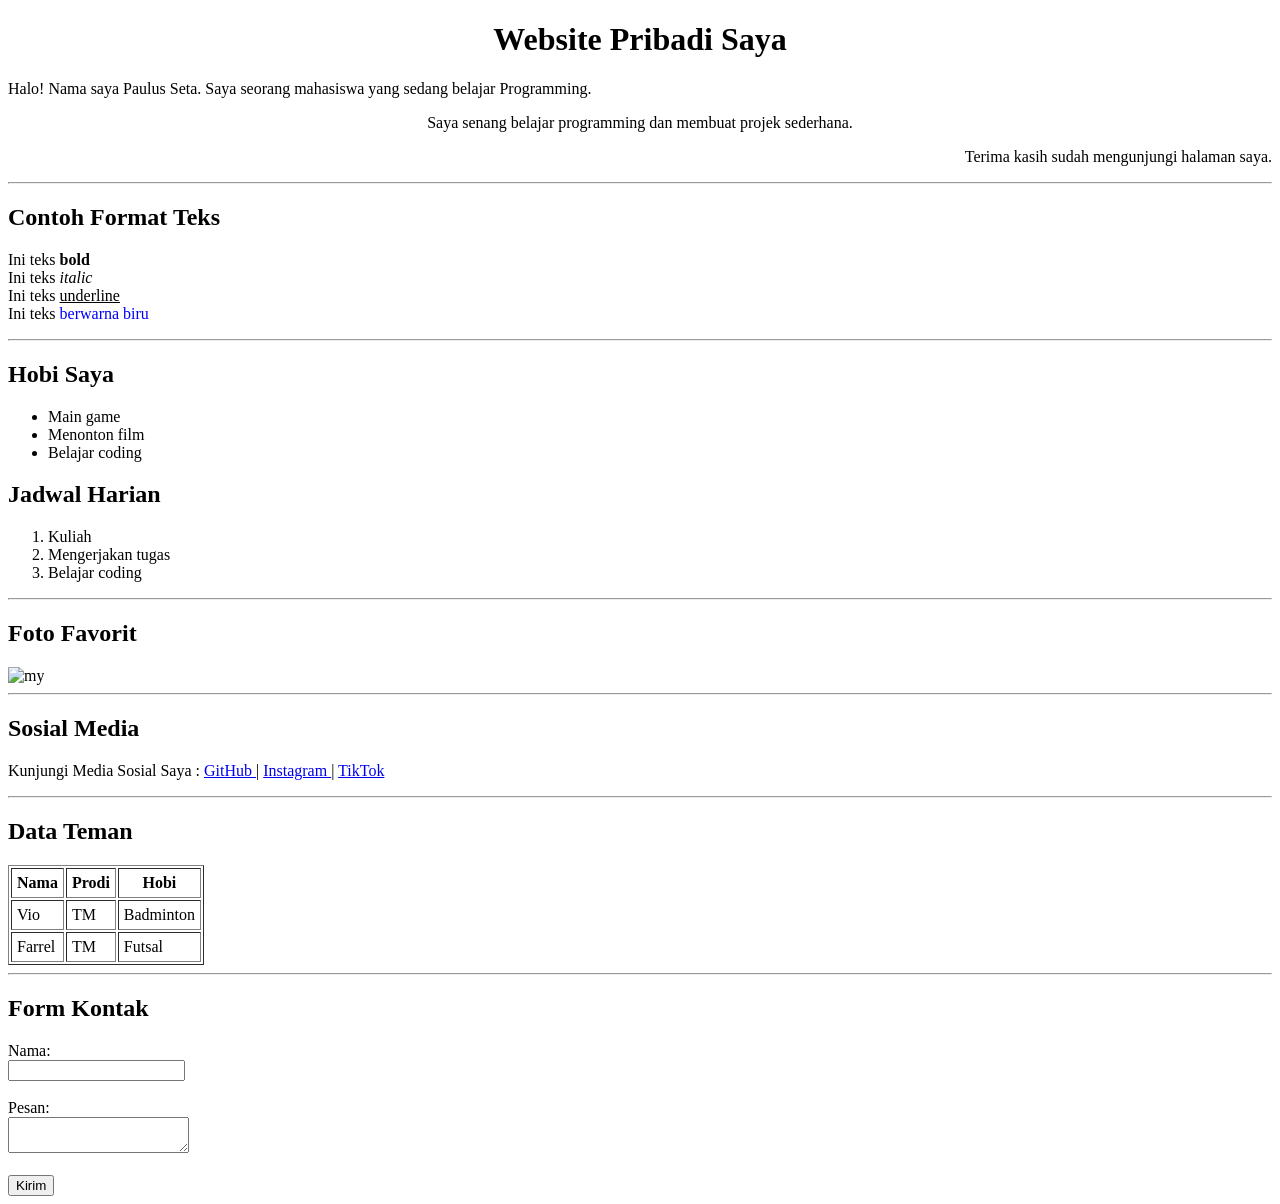
==== seta.html @ 5f4f63cc "update website" ====
<!DOCTYPE html>
<html>
<head>
    <title>Profil Saya</title>
    <meta charset="UTF-8">
</head>

<body>

    <!-- HEADER -->
    <h1 align="center">Website Pribadi Saya</h1>

    <!-- PARAGRAPH ALIGNMENT -->
    <p align="left">
        Halo! Nama saya Paulus Seta. Saya seorang mahasiswa yang sedang belajar Programming.
    </p>

    <p align="center">
        Saya senang belajar programming dan membuat projek sederhana.
    </p>

    <p align="right">
        Terima kasih sudah mengunjungi halaman saya.
    </p>

    <hr>

    <!-- FORMAT TEKS -->
    <h2>Contoh Format Teks</h2>
    <p>
        Ini teks <b>bold</b><br>
        Ini teks <i>italic</i><br>
        Ini teks <u>underline</u><br>
        Ini teks <span style="color:blue;">berwarna biru</span>
    </p>

    <hr>

    <!-- LIST -->
    <h2>Hobi Saya</h2>
    <ul>
        <li>Main game</li>
        <li>Menonton film</li>
        <li>Belajar coding</li>
    </ul>

    <h2>Jadwal Harian</h2>
    <ol>
        <li>Kuliah</li>
        <li>Mengerjakan tugas</li>
        <li>Belajar coding</li>
    </ol>

    <hr>

    <!-- IMAGE -->
    <h2>Foto Favorit</h2>
    <img src="./media/profil.png" alt="my">

    <hr>

    <!-- HYPERLINK -->
    <h2>Sosial Media</h2>
    <p>
        Kunjungi Media Sosial Saya :
        <a href="https://github.com/Trixesu" target="_blank">
            GitHub 
        </a>
        |
        <a href="https://instagram.com/rantakaa" target="_blank">
            Instagram
        </a>
        |
        <a href="https://tiktok.com/@narantakaa" target="_blank">
            TikTok
        </a>
    </p>

    <hr>

    <!-- TABEL -->
    <h2>Data Teman</h2>
    <table border="1" cellpadding="5">
        <tr>
            <th>Nama</th>
            <th>Prodi</th>
            <th>Hobi</th>
        </tr>
        <tr>
            <td>Vio</td>
            <td>TM</td>
            <td>Badminton</td>
        </tr>
        <tr>
            <td>Farrel</td>
            <td>TM</td>
            <td>Futsal</td>
        </tr>
    </table>

    <hr>

    <!-- FORM -->
    <h2>Form Kontak</h2>
    <form action="#">
        Nama: <br>
        <input type="text"><br><br>

        Pesan:<br>
        <textarea></textarea><br><br>

        <input type="submit" value="Kirim">
    </form>

</body>
</html>
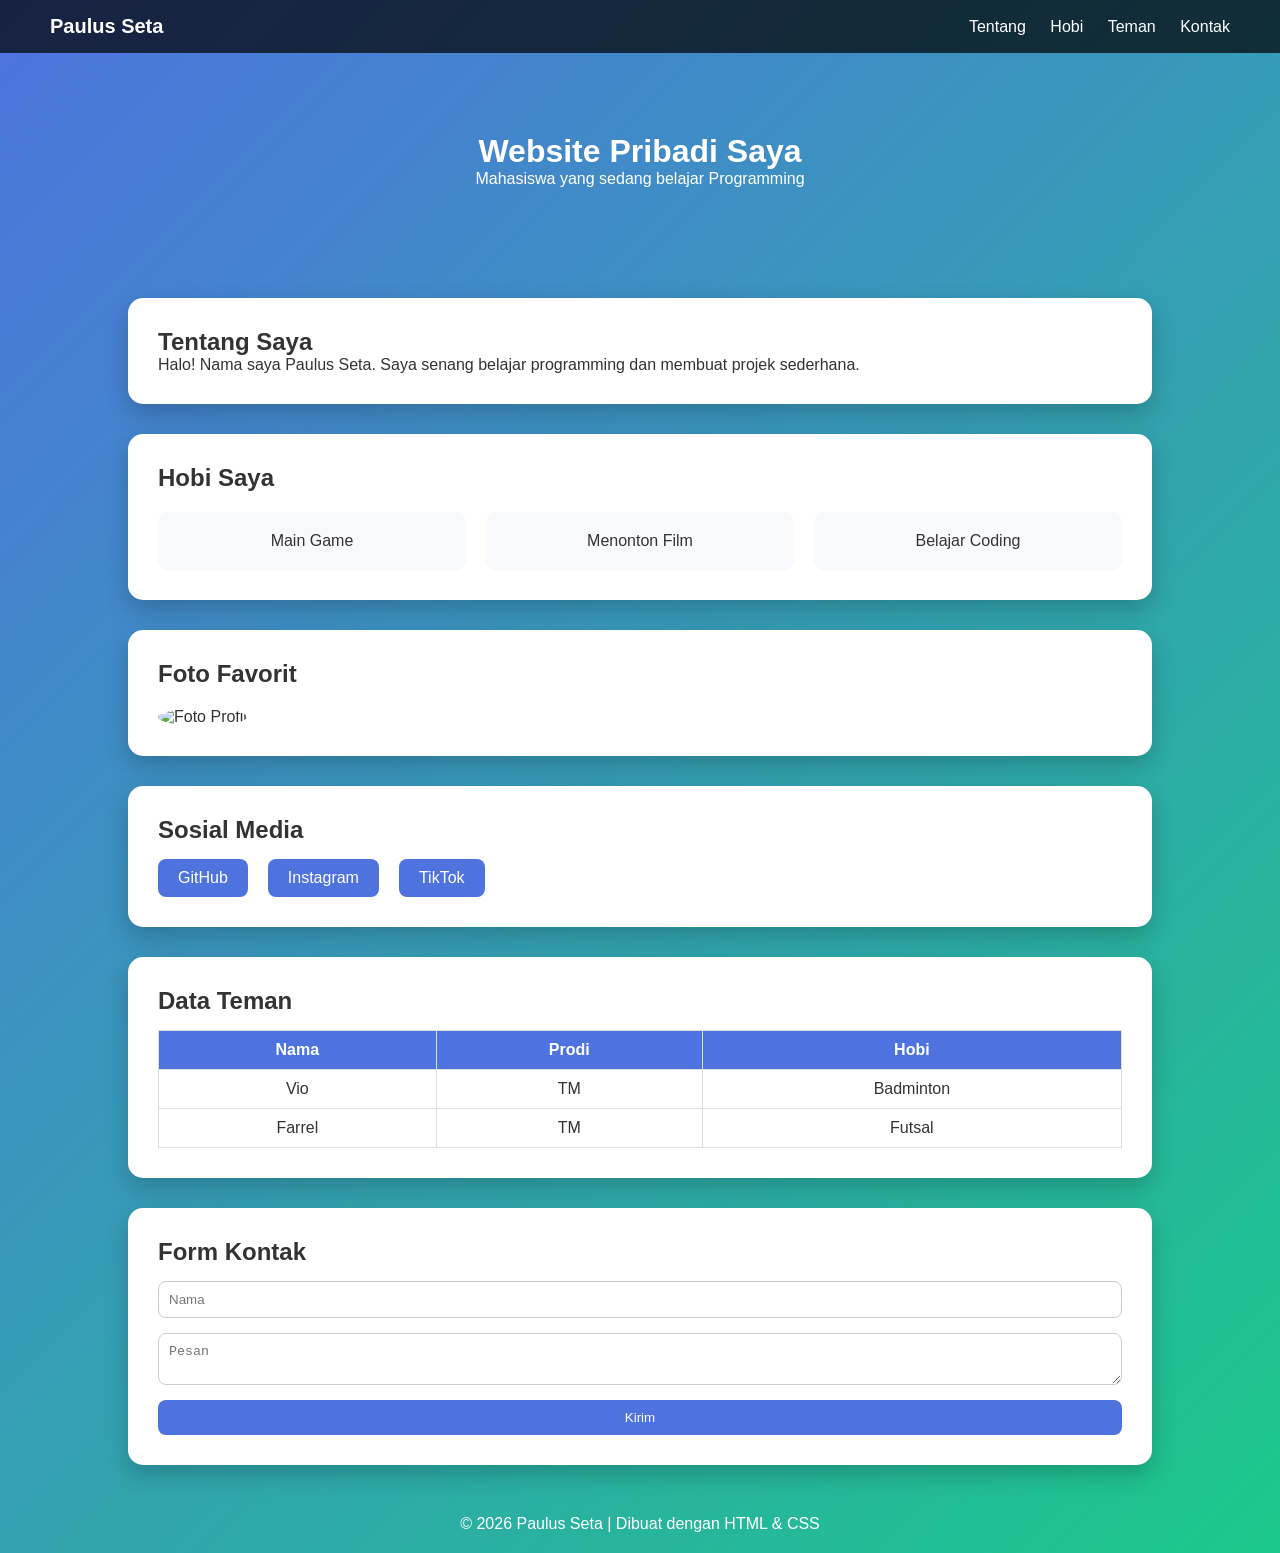
==== commit 76ba72a1: "new html-css" ====
--- a/seta.html
+++ b/seta.html
@@ -1,116 +1,97 @@
 <!DOCTYPE html>
-<html>
+<html lang="id">
 <head>
-    <title>Profil Saya</title>
     <meta charset="UTF-8">
+    <meta name="viewport" content="width=device-width, initial-scale=1.0">
+    <title>Website Pribadi Paulus</title>
+    <link rel="stylesheet" href="style.css">
 </head>
-
 <body>
 
-    <!-- HEADER -->
-    <h1 align="center">Website Pribadi Saya</h1>
+    <!-- NAVBAR -->
+    <nav>
+        <div class="logo">Paulus Seta</div>
+        <div class="menu">
+            <a href="#about">Tentang</a>
+            <a href="#hobi">Hobi</a>
+            <a href="#teman">Teman</a>
+            <a href="#kontak">Kontak</a>
+        </div>
+    </nav>
 
-    <!-- PARAGRAPH ALIGNMENT -->
-    <p align="left">
-        Halo! Nama saya Paulus Seta. Saya seorang mahasiswa yang sedang belajar Programming.
-    </p>
+    <!-- HERO -->
+    <header class="hero">
+        <h1>Website Pribadi Saya</h1>
+        <p>Mahasiswa yang sedang belajar Programming</p>
+    </header>
 
-    <p align="center">
-        Saya senang belajar programming dan membuat projek sederhana.
-    </p>
+    <!-- ABOUT -->
+    <section id="about" class="card">
+        <h2>Tentang Saya</h2>
+        <p>Halo! Nama saya Paulus Seta. Saya senang belajar programming dan membuat projek sederhana.</p>
+    </section>
 
-    <p align="right">
-        Terima kasih sudah mengunjungi halaman saya.
-    </p>
+    <!-- HOBI -->
+    <section id="hobi" class="card">
+        <h2>Hobi Saya</h2>
+        <div class="grid">
+            <div class="box">Main Game</div>
+            <div class="box">Menonton Film</div>
+            <div class="box">Belajar Coding</div>
+        </div>
+    </section>
 
-    <hr>
+    <!-- FOTO -->
+    <section class="card center">
+        <h2>Foto Favorit</h2>
+        <img src="./media/profil.png" alt="Foto Profil" class="profile-img">
+    </section>
 
-    <!-- FORMAT TEKS -->
-    <h2>Contoh Format Teks</h2>
-    <p>
-        Ini teks <b>bold</b><br>
-        Ini teks <i>italic</i><br>
-        Ini teks <u>underline</u><br>
-        Ini teks <span style="color:blue;">berwarna biru</span>
-    </p>
-
-    <hr>
-
-    <!-- LIST -->
-    <h2>Hobi Saya</h2>
-    <ul>
-        <li>Main game</li>
-        <li>Menonton film</li>
-        <li>Belajar coding</li>
-    </ul>
-
-    <h2>Jadwal Harian</h2>
-    <ol>
-        <li>Kuliah</li>
-        <li>Mengerjakan tugas</li>
-        <li>Belajar coding</li>
-    </ol>
-
-    <hr>
-
-    <!-- IMAGE -->
-    <h2>Foto Favorit</h2>
-    <img src="./media/profil.png" alt="my">
-
-    <hr>
-
-    <!-- HYPERLINK -->
-    <h2>Sosial Media</h2>
-    <p>
-        Kunjungi Media Sosial Saya :
-        <a href="https://github.com/Trixesu" target="_blank">
-            GitHub 
-        </a>
-        |
-        <a href="https://instagram.com/rantakaa" target="_blank">
-            Instagram
-        </a>
-        |
-        <a href="https://tiktok.com/@narantakaa" target="_blank">
-            TikTok
-        </a>
-    </p>
-
-    <hr>
+    <!-- SOSIAL MEDIA -->
+    <section class="card">
+        <h2>Sosial Media</h2>
+        <div class="social">
+            <a href="https://github.com/Trixesu" target="_blank">GitHub</a>
+            <a href="https://instagram.com/rantakaa" target="_blank">Instagram</a>
+            <a href="https://tiktok.com/@narantakaa" target="_blank">TikTok</a>
+        </div>
+    </section>
 
     <!-- TABEL -->
-    <h2>Data Teman</h2>
-    <table border="1" cellpadding="5">
-        <tr>
-            <th>Nama</th>
-            <th>Prodi</th>
-            <th>Hobi</th>
-        </tr>
-        <tr>
-            <td>Vio</td>
-            <td>TM</td>
-            <td>Badminton</td>
-        </tr>
-        <tr>
-            <td>Farrel</td>
-            <td>TM</td>
-            <td>Futsal</td>
-        </tr>
-    </table>
-
-    <hr>
+    <section id="teman" class="card">
+        <h2>Data Teman</h2>
+        <table>
+            <tr>
+                <th>Nama</th>
+                <th>Prodi</th>
+                <th>Hobi</th>
+            </tr>
+            <tr>
+                <td>Vio</td>
+                <td>TM</td>
+                <td>Badminton</td>
+            </tr>
+            <tr>
+                <td>Farrel</td>
+                <td>TM</td>
+                <td>Futsal</td>
+            </tr>
+        </table>
+    </section>
 
     <!-- FORM -->
-    <h2>Form Kontak</h2>
-    <form action="#">
-        Nama: <br>
-        <input type="text"><br><br>
+    <section id="kontak" class="card">
+        <h2>Form Kontak</h2>
+        <form>
+            <input type="text" placeholder="Nama">
+            <textarea placeholder="Pesan"></textarea>
+            <button type="submit">Kirim</button>
+        </form>
+    </section>
 
-        Pesan:<br>
-        <textarea></textarea><br><br>
-
-        <input type="submit" value="Kirim">
-    </form>
+    <footer>
+        <p>© 2026 Paulus Seta | Dibuat dengan HTML & CSS</p>
+    </footer>
 
 </body>
 </html>
--- a/style.css
+++ b/style.css
@@ -0,0 +1,178 @@
+* {
+    margin: 0;
+    padding: 0;
+    box-sizing: border-box;
+}
+
+body {
+    font-family: Arial, sans-serif;
+    background: linear-gradient(135deg, #4e73df, #1cc88a);
+    color: #333;
+}
+
+nav {
+    display: flex;
+    justify-content: space-between;
+    align-items: center;
+    padding: 15px 50px;
+    background: rgba(0,0,0,0.7);
+}
+
+nav .logo {
+    color: white;
+    font-weight: bold;
+    font-size: 20px;
+}
+
+nav a {
+    color: white;
+    text-decoration: none;
+    margin-left: 20px;
+    transition: 0.3s;
+}
+
+nav a:hover {
+    color: #1cc88a;
+    transform: scale(1.1);
+}
+
+.hero {
+    text-align: center;
+    padding: 80px 20px;
+    color: white;
+}
+
+.card {
+    background: white;
+    margin: 30px auto;
+    padding: 30px;
+    width: 80%;
+    border-radius: 15px;
+    box-shadow: 0 10px 25px rgba(0,0,0,0.2);
+    transition: 0.3s;
+}
+
+.card:hover {
+    transform: translateY(-5px);
+}
+
+.grid {
+    display: grid;
+    grid-template-columns: repeat(3, 1fr);
+    gap: 20px;
+    margin-top: 20px;
+}
+
+.box {
+    background: #f8f9fc;
+    padding: 20px;
+    text-align: center;
+    border-radius: 10px;
+    transition: 0.3s;
+}
+
+.box:hover {
+    background: #4e73df;
+    color: white;
+    transform: scale(1.05);
+}
+
+.profile-img {
+    width: 200px;
+    border-radius: 50%;
+    margin-top: 20px;
+    transition: 0.3s;
+}
+
+.profile-img:hover {
+    transform: rotate(5deg) scale(1.05);
+}
+
+.social {
+    display: flex;
+    gap: 20px;
+    margin-top: 15px;
+}
+
+.social a {
+    text-decoration: none;
+    padding: 10px 20px;
+    background: #4e73df;
+    color: white;
+    border-radius: 8px;
+    transition: 0.3s;
+}
+
+.social a:hover {
+    background: #1cc88a;
+}
+
+table {
+    width: 100%;
+    border-collapse: collapse;
+    margin-top: 15px;
+}
+
+th, td {
+    border: 1px solid #ddd;
+    padding: 10px;
+    text-align: center;
+}
+
+th {
+    background: #4e73df;
+    color: white;
+}
+
+form {
+    display: flex;
+    flex-direction: column;
+    gap: 15px;
+    margin-top: 15px;
+}
+
+input, textarea {
+    padding: 10px;
+    border-radius: 8px;
+    border: 1px solid #ccc;
+}
+
+button {
+    padding: 10px;
+    border: none;
+    border-radius: 8px;
+    background: #4e73df;
+    color: white;
+    cursor: pointer;
+    transition: 0.3s;
+}
+
+button:hover {
+    background: #1cc88a;
+    transform: scale(1.05);
+}
+
+footer {
+    text-align: center;
+    padding: 20px;
+    color: white;
+}
+
+@media (max-width: 768px) {
+    .grid {
+        grid-template-columns: 1fr;
+    }
+
+    nav {
+        flex-direction: column;
+        gap: 10px;
+    }
+
+    .card {
+        width: 95%;
+    }
+
+    .social {
+        flex-direction: column;
+    }
+}
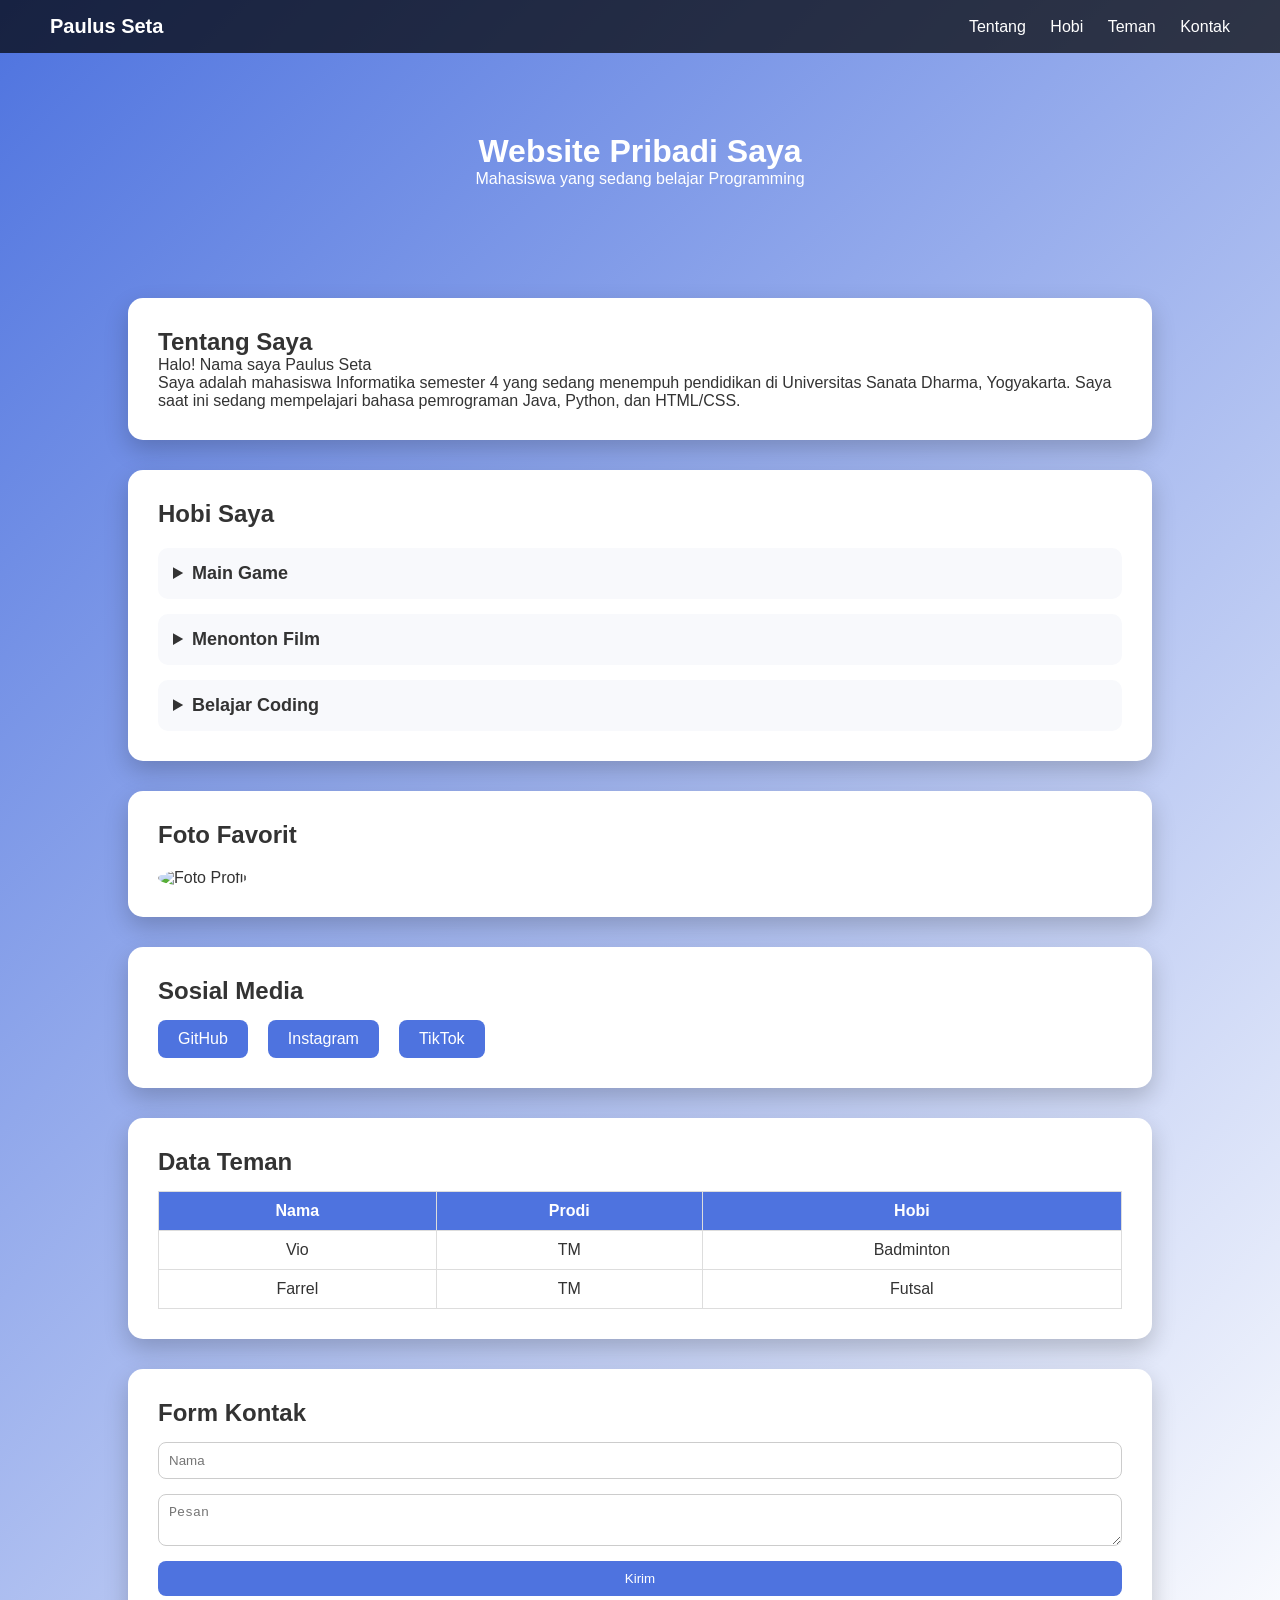
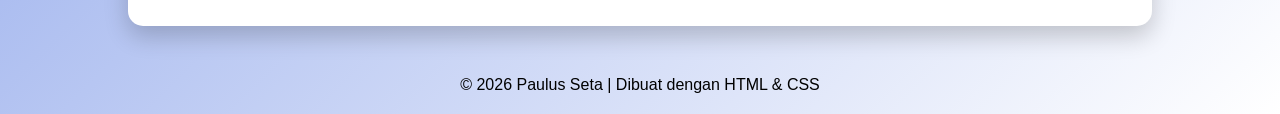
==== commit 3e79cd5f: "modify hobi" ====
--- a/seta.html
+++ b/seta.html
@@ -1,11 +1,13 @@
 <!DOCTYPE html>
 <html lang="id">
+
 <head>
     <meta charset="UTF-8">
     <meta name="viewport" content="width=device-width, initial-scale=1.0">
     <title>Website Pribadi Paulus</title>
     <link rel="stylesheet" href="style.css">
 </head>
+
 <body>
 
     <!-- NAVBAR -->
@@ -28,16 +30,44 @@
     <!-- ABOUT -->
     <section id="about" class="card">
         <h2>Tentang Saya</h2>
-        <p>Halo! Nama saya Paulus Seta. Saya senang belajar programming dan membuat projek sederhana.</p>
+        <p>Halo! Nama saya Paulus Seta</p>
+        <p>Saya adalah mahasiswa Informatika semester 4 yang sedang menempuh pendidikan di Universitas Sanata Dharma,
+            Yogyakarta. Saya saat ini sedang mempelajari bahasa pemrograman Java, Python, dan HTML/CSS.</p>
     </section>
 
     <!-- HOBI -->
     <section id="hobi" class="card">
         <h2>Hobi Saya</h2>
-        <div class="grid">
-            <div class="box">Main Game</div>
-            <div class="box">Menonton Film</div>
-            <div class="box">Belajar Coding</div>
+
+        <div class="hobi-container">
+
+            <details class="hobi-item">
+                <summary>Main Game</summary>
+                <ul>
+                    <li>Mobile Legends</li>
+                    <li>Roblox</li>
+                    <li>Free Fire</li>
+                </ul>
+            </details>
+
+            <details class="hobi-item">
+                <summary>Menonton Film</summary>
+                <ul>
+                    <li>Action</li>
+                    <li>Horor</li>
+                    <li>Anime</li>
+                </ul>
+            </details>
+
+            <details class="hobi-item">
+                <summary>Belajar Coding</summary>
+                <ul>
+                    <li>HTML & CSS</li>
+                    <li>Java</li>
+                    <li>Python</li>
+                </ul>
+            </details>
+
         </div>
     </section>
 
@@ -94,4 +124,5 @@
     </footer>
 
 </body>
+
 </html>
--- a/style.css
+++ b/style.css
@@ -6,7 +6,7 @@
 
 body {
     font-family: Arial, sans-serif;
-    background: linear-gradient(135deg, #4e73df, #1cc88a);
+    background: linear-gradient(135deg, #4e73df, #ffffff);
     color: #333;
 }
 
@@ -15,7 +15,7 @@
     justify-content: space-between;
     align-items: center;
     padding: 15px 50px;
-    background: rgba(0,0,0,0.7);
+    background: rgba(0, 0, 0, 0.7);
 }
 
 nav .logo {
@@ -48,7 +48,7 @@
     padding: 30px;
     width: 80%;
     border-radius: 15px;
-    box-shadow: 0 10px 25px rgba(0,0,0,0.2);
+    box-shadow: 0 10px 25px rgba(0, 0, 0, 0.2);
     transition: 0.3s;
 }
 
@@ -113,7 +113,8 @@
     margin-top: 15px;
 }
 
-th, td {
+th,
+td {
     border: 1px solid #ddd;
     padding: 10px;
     text-align: center;
@@ -131,7 +132,8 @@
     margin-top: 15px;
 }
 
-input, textarea {
+input,
+textarea {
     padding: 10px;
     border-radius: 8px;
     border: 1px solid #ccc;
@@ -155,7 +157,7 @@
 footer {
     text-align: center;
     padding: 20px;
-    color: white;
+    color: rgb(0, 0, 0);
 }
 
 @media (max-width: 768px) {
@@ -175,4 +177,35 @@
     .social {
         flex-direction: column;
     }
+}
+
+/* HOBI DROPDOWN */
+.hobi-container {
+    display: flex;
+    flex-direction: column;
+    gap: 15px;
+    margin-top: 20px;
+}
+
+.hobi-item {
+    background: #f8f9fc;
+    padding: 15px;
+    border-radius: 10px;
+    cursor: pointer;
+    transition: 0.3s;
+}
+
+.hobi-item:hover {
+    background: #4e73df;
+    color: white;
+}
+
+.hobi-item summary {
+    font-weight: bold;
+    font-size: 18px;
+}
+
+.hobi-item ul {
+    margin-top: 10px;
+    padding-left: 20px;
 }
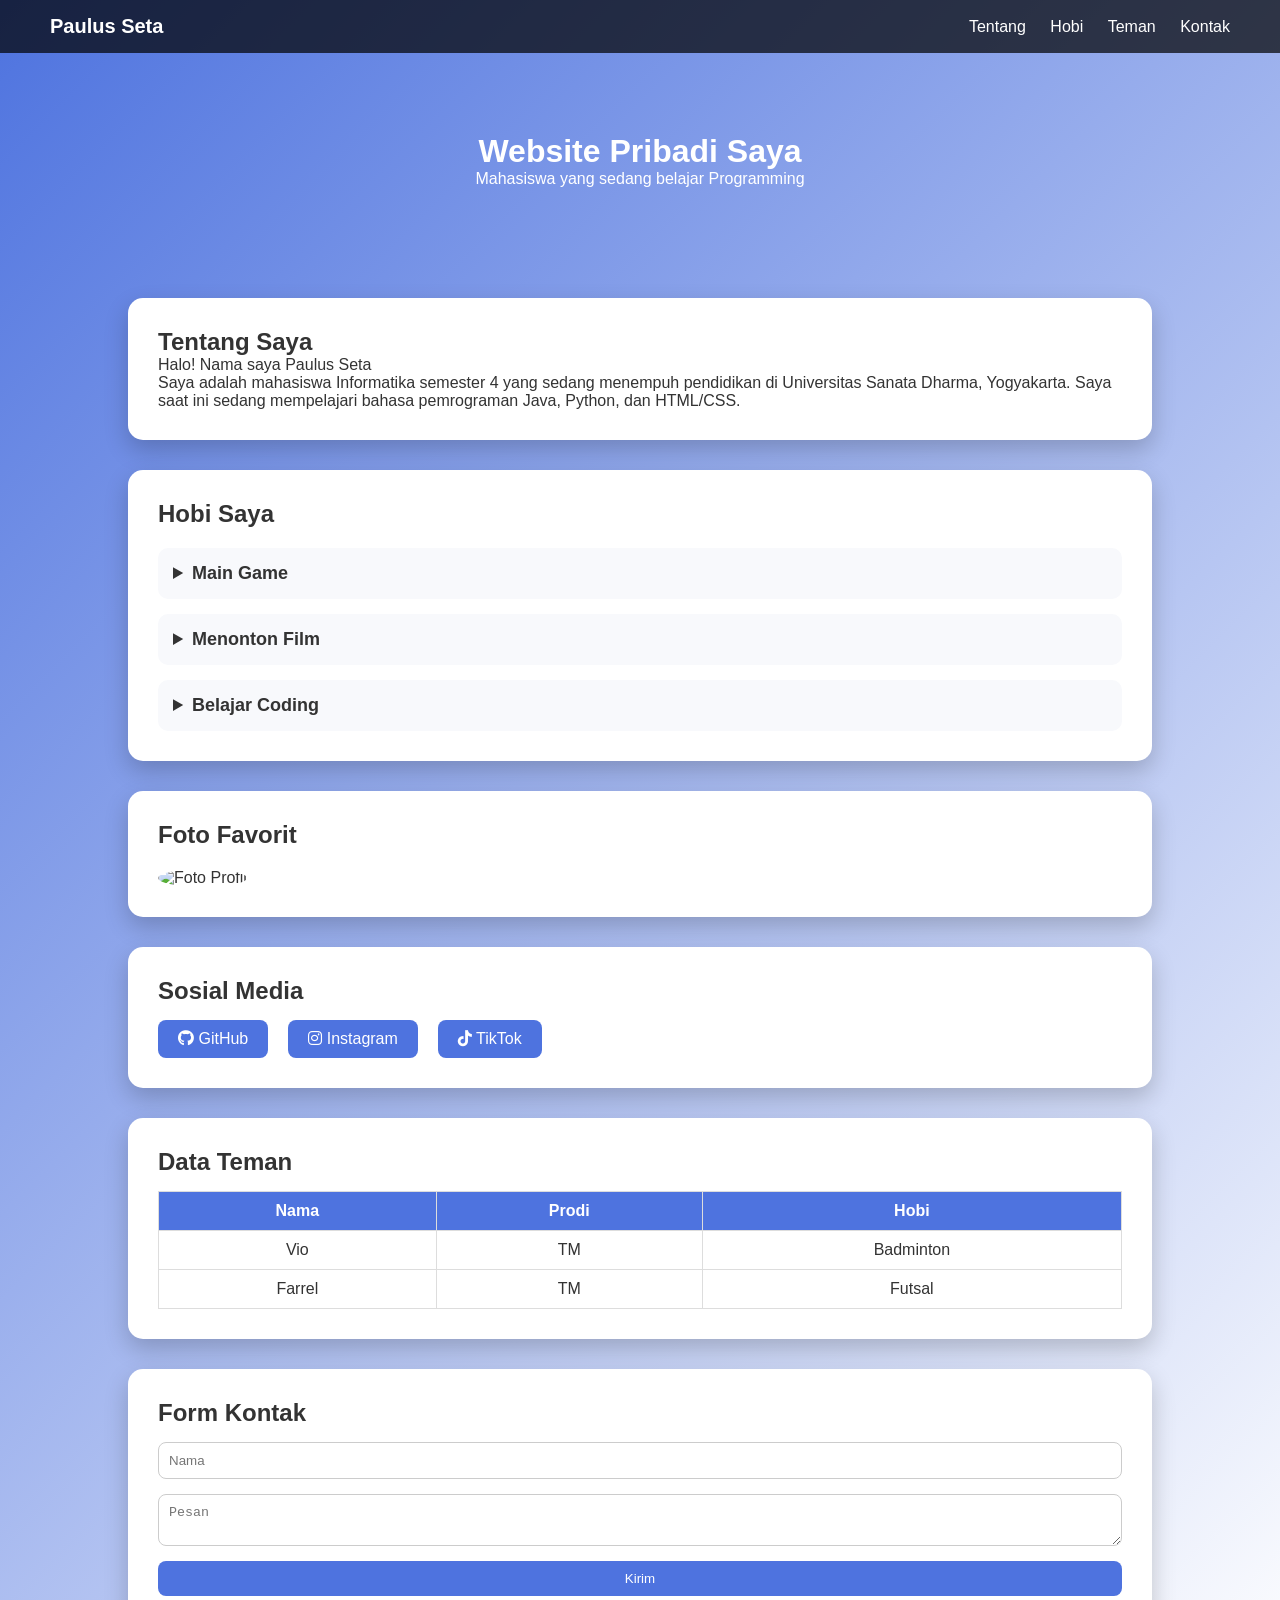
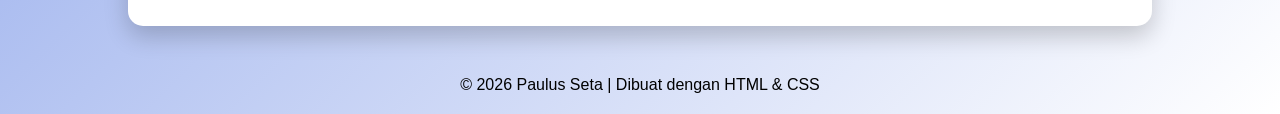
==== commit 6c3448f1: "add icon media social" ====
--- a/seta.html
+++ b/seta.html
@@ -6,11 +6,11 @@
     <meta name="viewport" content="width=device-width, initial-scale=1.0">
     <title>Website Pribadi Paulus</title>
     <link rel="stylesheet" href="style.css">
+    <link rel="stylesheet" href="https://cdnjs.cloudflare.com/ajax/libs/font-awesome/6.5.0/css/all.min.css">
 </head>
 
 <body>
 
-    <!-- NAVBAR -->
     <nav>
         <div class="logo">Paulus Seta</div>
         <div class="menu">
@@ -21,13 +21,11 @@
         </div>
     </nav>
 
-    <!-- HERO -->
     <header class="hero">
         <h1>Website Pribadi Saya</h1>
         <p>Mahasiswa yang sedang belajar Programming</p>
     </header>
 
-    <!-- ABOUT -->
     <section id="about" class="card">
         <h2>Tentang Saya</h2>
         <p>Halo! Nama saya Paulus Seta</p>
@@ -35,7 +33,6 @@
             Yogyakarta. Saya saat ini sedang mempelajari bahasa pemrograman Java, Python, dan HTML/CSS.</p>
     </section>
 
-    <!-- HOBI -->
     <section id="hobi" class="card">
         <h2>Hobi Saya</h2>
 
@@ -71,23 +68,28 @@
         </div>
     </section>
 
-    <!-- FOTO -->
     <section class="card center">
         <h2>Foto Favorit</h2>
         <img src="./media/profil.png" alt="Foto Profil" class="profile-img">
     </section>
 
-    <!-- SOSIAL MEDIA -->
     <section class="card">
         <h2>Sosial Media</h2>
         <div class="social">
-            <a href="https://github.com/Trixesu" target="_blank">GitHub</a>
-            <a href="https://instagram.com/rantakaa" target="_blank">Instagram</a>
-            <a href="https://tiktok.com/@narantakaa" target="_blank">TikTok</a>
+            <a href="https://github.com/Trixesu" target="_blank">
+                <i class="fab fa-github"></i> GitHub
+            </a>
+
+            <a href="https://instagram.com/rantakaa" target="_blank">
+                <i class="fab fa-instagram"></i> Instagram
+            </a>
+
+            <a href="https://tiktok.com/@narantakaa" target="_blank">
+                <i class="fab fa-tiktok"></i> TikTok
+            </a>
         </div>
     </section>
 
-    <!-- TABEL -->
     <section id="teman" class="card">
         <h2>Data Teman</h2>
         <table>
@@ -109,7 +111,6 @@
         </table>
     </section>
 
-    <!-- FORM -->
     <section id="kontak" class="card">
         <h2>Form Kontak</h2>
         <form>
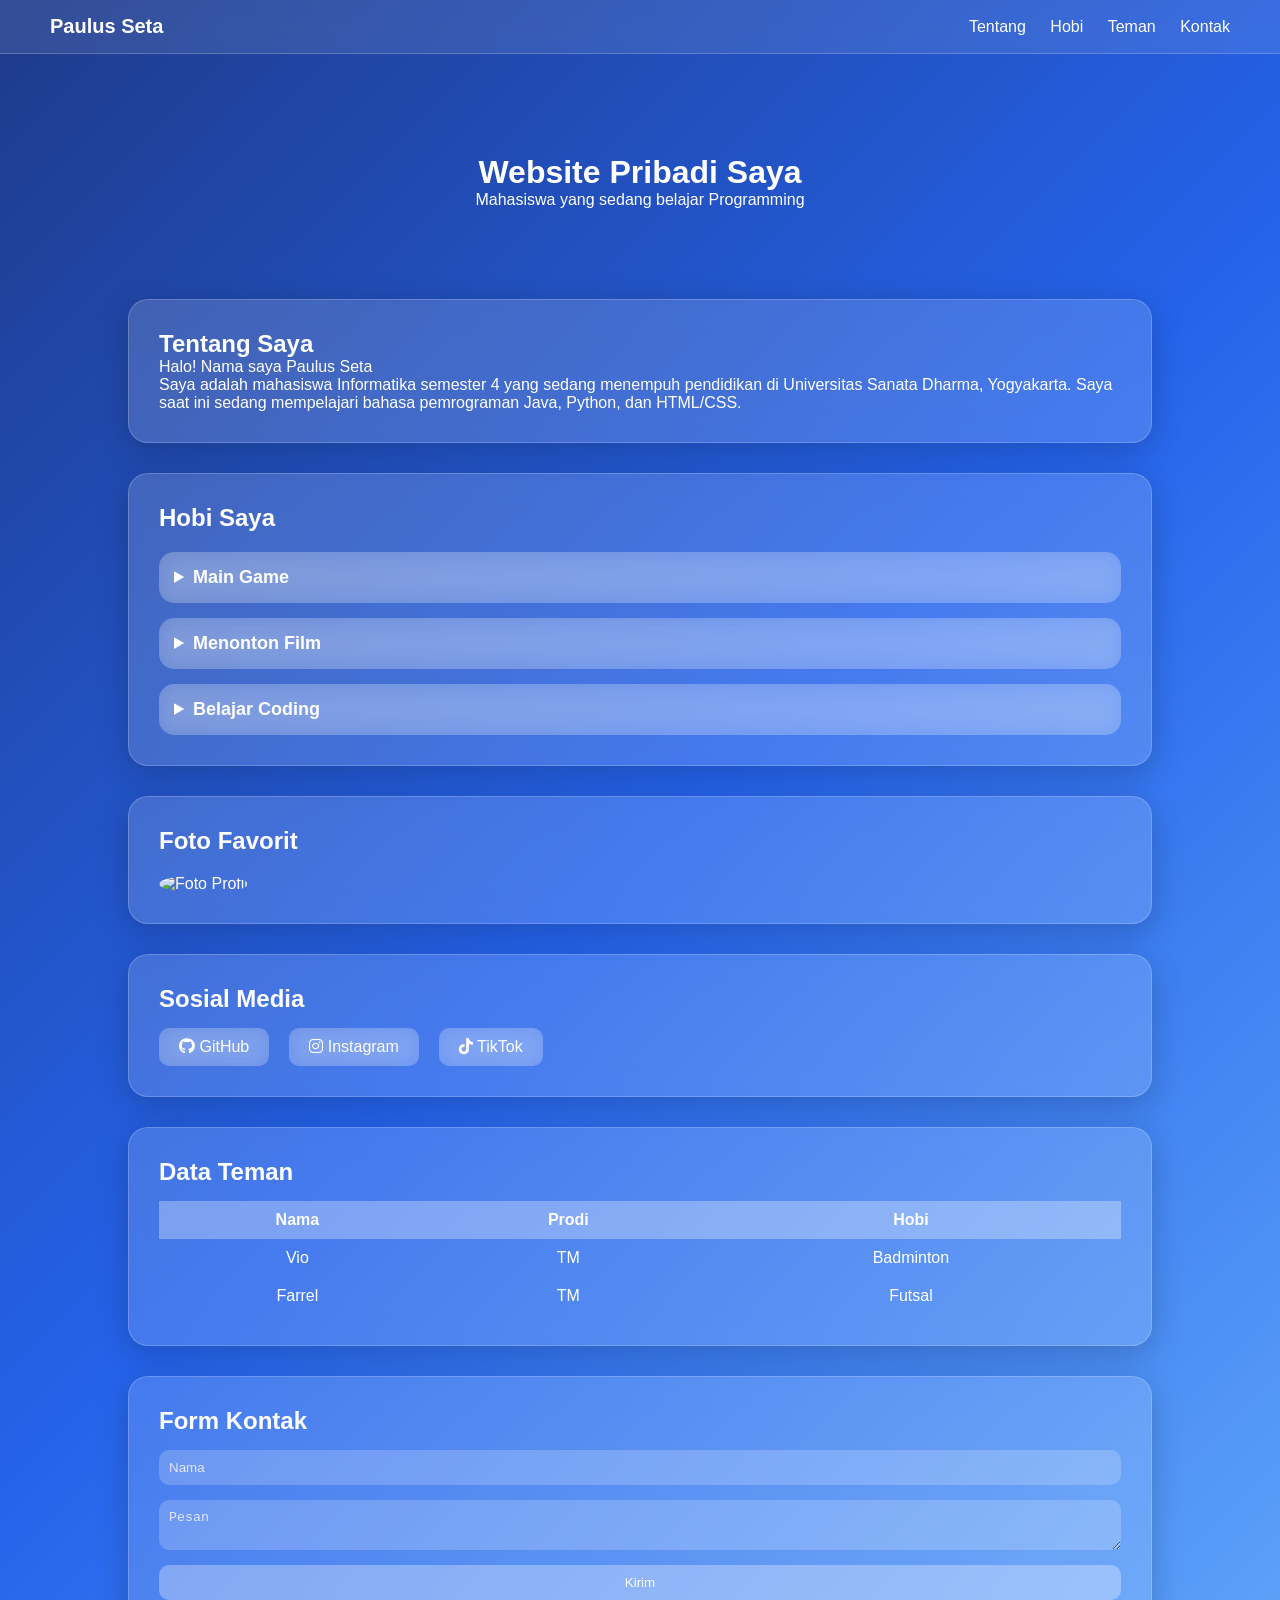
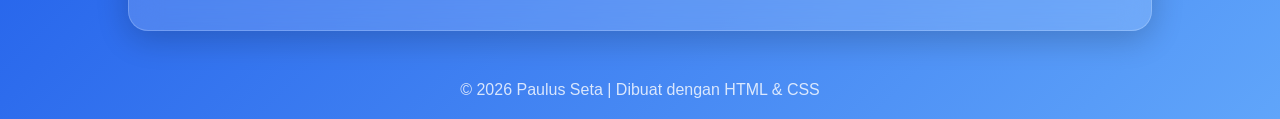
==== commit af31a514: "fix change" ====
--- a/seta.html
+++ b/seta.html
@@ -12,6 +12,7 @@
 <body>
 
     <nav>
+        
         <div class="logo">Paulus Seta</div>
         <div class="menu">
             <a href="#about">Tentang</a>
--- a/style.css
+++ b/style.css
@@ -1,25 +1,37 @@
+/* ================= CSS RESET ================= */
 * {
     margin: 0;
     padding: 0;
     box-sizing: border-box;
 }
 
+/* ================= ROOT COLOR ================= */
+:root {
+    --primary: #2563eb;
+    --white: #ffffff;
+}
+
+/* ================= BODY ================= */
 body {
     font-family: Arial, sans-serif;
-    background: linear-gradient(135deg, #4e73df, #ffffff);
-    color: #333;
-}
-
+    background: linear-gradient(135deg, #1e3a8a, #2563eb, #60a5fa);
+    min-height: 100vh;
+    color: white;
+}
+
+/* ================= NAVBAR ================= */
 nav {
     display: flex;
     justify-content: space-between;
     align-items: center;
     padding: 15px 50px;
-    background: rgba(0, 0, 0, 0.7);
+
+    background: rgba(255, 255, 255, 0.1);
+    backdrop-filter: blur(10px);
+    border-bottom: 1px solid rgba(255,255,255,0.2);
 }
 
 nav .logo {
-    color: white;
     font-weight: bold;
     font-size: 20px;
 }
@@ -32,30 +44,36 @@
 }
 
 nav a:hover {
-    color: #1cc88a;
+    color: #dbeafe;
     transform: scale(1.1);
 }
 
+/* ================= HERO ================= */
 .hero {
     text-align: center;
-    padding: 80px 20px;
-    color: white;
-}
-
+    padding: 100px 20px 60px 20px;
+}
+
+/* ================= GLASS CARD ================= */
 .card {
-    background: white;
+    width: 80%;
     margin: 30px auto;
     padding: 30px;
-    width: 80%;
-    border-radius: 15px;
-    box-shadow: 0 10px 25px rgba(0, 0, 0, 0.2);
-    transition: 0.3s;
+    border-radius: 20px;
+
+    background: rgba(255, 255, 255, 0.15);
+    backdrop-filter: blur(15px);
+    border: 1px solid rgba(255, 255, 255, 0.2);
+
+    box-shadow: 0 8px 32px rgba(0, 0, 0, 0.2);
+    transition: 0.4s;
 }
 
 .card:hover {
-    transform: translateY(-5px);
-}
-
+    transform: translateY(-8px);
+}
+
+/* ================= GRID ================= */
 .grid {
     display: grid;
     grid-template-columns: repeat(3, 1fr);
@@ -64,19 +82,52 @@
 }
 
 .box {
-    background: #f8f9fc;
     padding: 20px;
-    text-align: center;
-    border-radius: 10px;
+    border-radius: 15px;
+
+    background: rgba(255,255,255,0.2);
+    backdrop-filter: blur(10px);
     transition: 0.3s;
 }
 
 .box:hover {
-    background: #4e73df;
-    color: white;
+    background: rgba(255,255,255,0.35);
     transform: scale(1.05);
 }
 
+/* ================= HOBI DROPDOWN ================= */
+.hobi-container {
+    display: flex;
+    flex-direction: column;
+    gap: 15px;
+    margin-top: 20px;
+}
+
+.hobi-item {
+    padding: 15px;
+    border-radius: 15px;
+
+    background: rgba(255,255,255,0.2);
+    backdrop-filter: blur(10px);
+    transition: 0.3s;
+}
+
+.hobi-item:hover {
+    background: rgba(255,255,255,0.35);
+}
+
+.hobi-item summary {
+    font-weight: bold;
+    font-size: 18px;
+    cursor: pointer;
+}
+
+.hobi-item ul {
+    margin-top: 10px;
+    padding-left: 20px;
+}
+
+/* ================= IMAGE ================= */
 .profile-img {
     width: 200px;
     border-radius: 50%;
@@ -85,9 +136,10 @@
 }
 
 .profile-img:hover {
-    transform: rotate(5deg) scale(1.05);
-}
-
+    transform: scale(1.1) rotate(5deg);
+}
+
+/* ================= SOCIAL ================= */
 .social {
     display: flex;
     gap: 20px;
@@ -95,36 +147,38 @@
 }
 
 .social a {
+    padding: 10px 20px;
+    border-radius: 10px;
     text-decoration: none;
-    padding: 10px 20px;
-    background: #4e73df;
-    color: white;
-    border-radius: 8px;
+    color: white;
+
+    background: rgba(255,255,255,0.2);
+    backdrop-filter: blur(10px);
     transition: 0.3s;
 }
 
 .social a:hover {
-    background: #1cc88a;
-}
-
+    background: rgba(255,255,255,0.4);
+    transform: scale(1.05);
+}
+
+/* ================= TABLE ================= */
 table {
     width: 100%;
     border-collapse: collapse;
     margin-top: 15px;
 }
 
-th,
-td {
-    border: 1px solid #ddd;
+th, td {
     padding: 10px;
     text-align: center;
 }
 
 th {
-    background: #4e73df;
-    color: white;
-}
-
+    background: rgba(255,255,255,0.3);
+}
+
+/* ================= FORM ================= */
 form {
     display: flex;
     flex-direction: column;
@@ -132,34 +186,49 @@
     margin-top: 15px;
 }
 
-input,
-textarea {
+input, textarea {
     padding: 10px;
-    border-radius: 8px;
-    border: 1px solid #ccc;
+    border-radius: 10px;
+    border: none;
+
+    background: rgba(255,255,255,0.2);
+    color: white;
+}
+
+input::placeholder,
+textarea::placeholder {
+    color: #e0e7ff;
+}
+
+input:focus, textarea:focus {
+    outline: none;
+    background: rgba(255,255,255,0.3);
 }
 
 button {
     padding: 10px;
+    border-radius: 10px;
     border: none;
-    border-radius: 8px;
-    background: #4e73df;
-    color: white;
     cursor: pointer;
+
+    background: rgba(255,255,255,0.3);
+    color: white;
     transition: 0.3s;
 }
 
 button:hover {
-    background: #1cc88a;
+    background: rgba(255,255,255,0.5);
     transform: scale(1.05);
 }
 
+/* ================= FOOTER ================= */
 footer {
     text-align: center;
     padding: 20px;
-    color: rgb(0, 0, 0);
-}
-
+    opacity: 0.8;
+}
+
+/* ================= RESPONSIVE ================= */
 @media (max-width: 768px) {
     .grid {
         grid-template-columns: 1fr;
@@ -178,34 +247,3 @@
         flex-direction: column;
     }
 }
-
-/* HOBI DROPDOWN */
-.hobi-container {
-    display: flex;
-    flex-direction: column;
-    gap: 15px;
-    margin-top: 20px;
-}
-
-.hobi-item {
-    background: #f8f9fc;
-    padding: 15px;
-    border-radius: 10px;
-    cursor: pointer;
-    transition: 0.3s;
-}
-
-.hobi-item:hover {
-    background: #4e73df;
-    color: white;
-}
-
-.hobi-item summary {
-    font-weight: bold;
-    font-size: 18px;
-}
-
-.hobi-item ul {
-    margin-top: 10px;
-    padding-left: 20px;
-}
